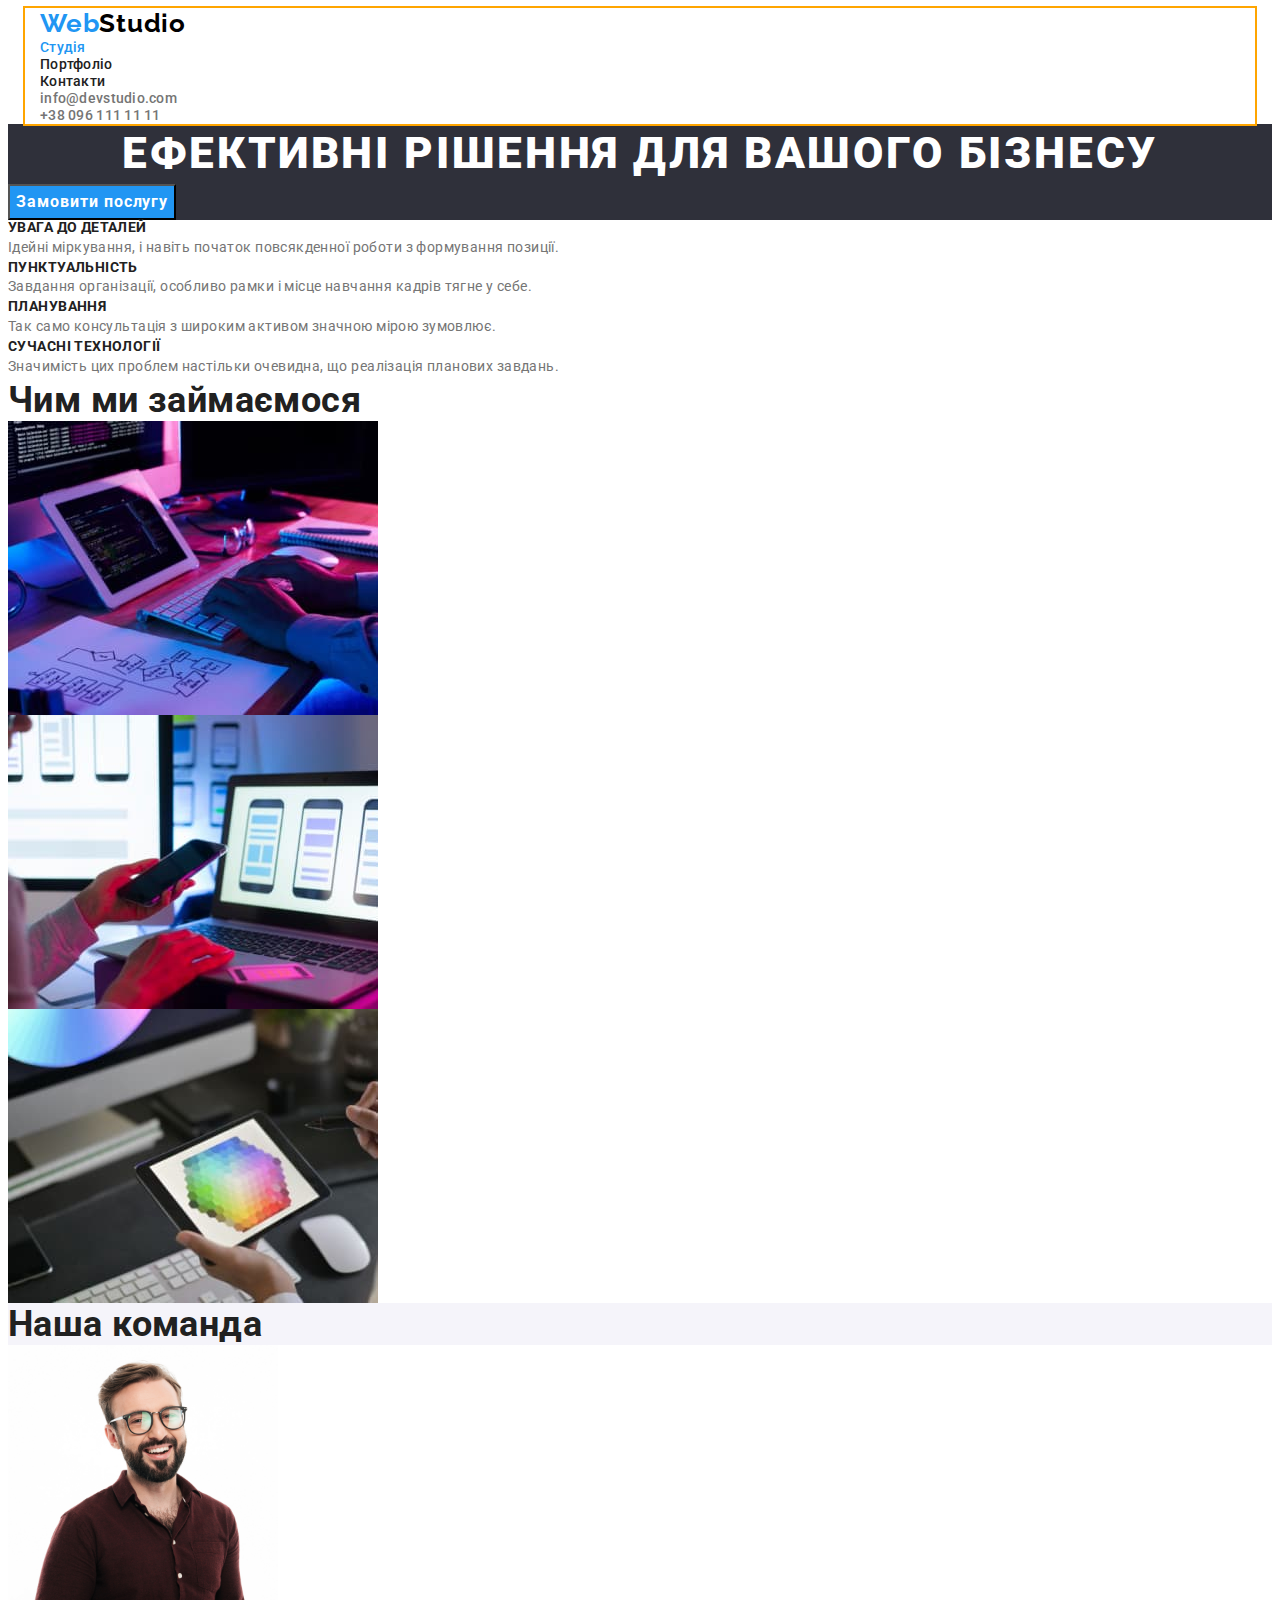
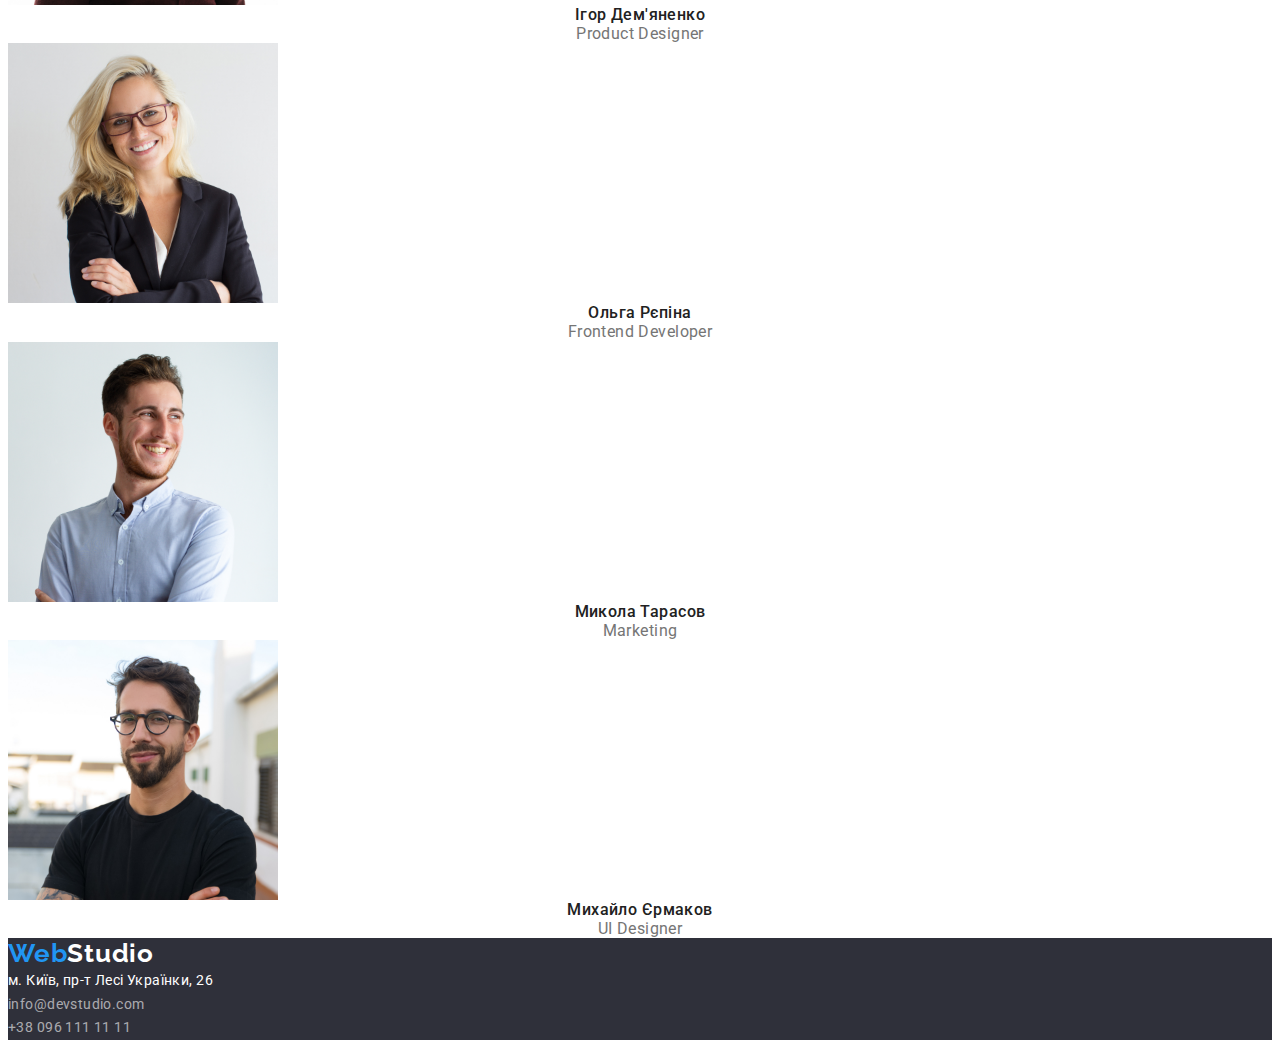
==== index.html @ 9367b01a "add normalization and recet" ====
<!DOCTYPE html>
<html lang="uk">
  <head>
    <meta charset="UTF-8" />
    <meta http-equiv="X-UA-Compatible" content="IE=edge" />
    <meta name="viewport" content="width=device-width, initial-scale=1.0" />
    <title>Document</title>
    <link rel="preconnect" href="https://fonts.googleapis.com" />
    <link rel="preconnect" href="https://fonts.gstatic.com" crossorigin />
    <link
      href="https://fonts.googleapis.com/css2?family=Raleway:wght@700&family=Roboto:wght@400;500;700;900&display=swap"
      rel="stylesheet"
    />
    <link rel=“stylesheet”
    href=“https://cdnjs.cloudflare.com/ajax/libs/modern-normalize/1.1.0/modern-normalize.min.css”
    integrity=“sha512-wpPYUAdjBVSE4KJnH1VR1HeZfpl1ub8YT/NKx4PuQ5NmX2tKuGu6U/JRp5y+Y8XG2tV+wKQpNHVUX03MfMFn9Q==”
    crossorigin=“anonymous” referrerpolicy=“no-referrer” />
    <link rel="stylesheet" href="./css/styles.css" />
  </head>
  <body>
    <header class="header">
      <div class="container">
      <nav class="header-navigation">
        <a href="./index.html" class="logo link" lang="en"
          ><span class="logo-blue">Web</span>Studio</a
        >
        <ul class="site-nav list">
          <li class="header-item">
            <a href="./index.html" class="link current">Студія</a>
          </li>
          <li class="header-item">
            <a href="./portfolio.html" class="link">Портфоліо</a>
          </li>
          <li class="header-item">
            <a href="#" class="link">Контакти</a>
          </li>
        </ul>
      </nav>
      <ul class="header-contacts list">
        <li class="header-item">
          <a class="header-mail link" href="mailto:info@devstudio.com">info@devstudio.com</a>
        </li>
        <li class="header-item">
          <a class="header-tel link" href="tel:+380961111111">+38 096 111 11 11</a>
        </li>
        </div>
    </header>
    <main>
      <section class="hero">
        <h1 class="hero-title">Ефективні рішення для вашого бізнесу</h1>
        <button class="hero-btn" type="button">Замовити послугу</button>
      </section>
      <section class="section">
        <h2 class="section-title visually-hidden">Наші особливості</h2>
        <ul class="features list">
          <li>
            <h3 class="title">Увага до деталей</h3>
            <p class="text">
              Ідейні міркування, і навіть початок повсякденної роботи з формування позиції.
            </p>
          </li>
          <li>
            <h3 class="title">Пунктуальність</h3>
            <p class="text">
              Завдання організації, особливо рамки і місце навчання кадрів тягне у себе.
            </p>
          </li>
          <li>
            <h3 class="title">Планування</h3>
            <p class="text">Так само консультація з широким активом значною мірою зумовлює.</p>
          </li>
          <li>
            <h3 class="title">Сучасні технології</h3>
            <p class="text">
              Значимість цих проблем настільки очевидна, що реалізація планових завдань.
            </p>
          </li>
        </ul>
      </section>
      <section class="section">
        <h2 class="section-title">Чим ми займаємося</h2>
        <ul class="list">
          <li>
            <img src="./images/box1.jpg" alt="десктопні додатки" width="370" height="294" />
          </li>
          <li>
            <img src="./images/box2.jpg" alt="мобільні додатки" width="370" height="294" />
          </li>
          <li>
            <img src="./images/box3.jpg" alt="дизайнерські рішення" width="370" height="294" />
          </li>
        </ul>
      </section>
      <section class="section team">
        <h2 class="section-title">Наша команда</h2>
        <ul class="list">
          <li class="worker-card">
            <img src="./images/1-person.jpg" alt="усміхнений хлопець в окулярах" width="270" />
            <h3 class="workers">Ігор Дем'яненко</h3>
            <p class="function" lang="en">Product Designer</p>
          </li>
          <li class="worker-card">
            <img src="./images/2-person.jpg" alt="усміхнена дівчина в окулярах" width="270" />
            <h3 class="workers">Ольга Рєпіна</h3>
            <p class="function" lang="en">Frontend Developer</p>
          </li>
          <li class="worker-card">
            <img
              src="./images/3-person.jpg"
              alt="усміхнений хлопець в світлій сорочці"
              width="270"
            />
            <h3 class="workers">Микола Тарасов</h3>
            <p class="function" lang="en">Marketing</p>
          </li>
          <li class="worker-card">
            <img src="./images/4-person.jpg" alt="гарний хлопець в окулярах" width="270" />
            <h3 class="workers">Михайло Єрмаков</h3>
            <p class="function" lang="en">UI Designer</p>
          </li>
        </ul>
      </section>
    </main>
    <footer class="footer">
      <a class="footer-logo link logo" href="./index.html" lang="en"
        ><span class="logo-blue">Web</span>Studio</a
      >
      <address class="address">
        <ul class="list">
          <li>
            <a
              class="link map"
              href="https://goo.gl/maps/CPtrU1FHBa2aNyZL9"
              target="_blank"
              rel="noopener noreferrer nofollow"
              >м. Київ, пр-т Лесі Українки, 26</a
            >
          </li>
          <li>
            <a class="link contacts" href="mailto:info@devstudio.com">info@devstudio.com</a>
          </li>
          <li>
            <a class="link contacts" href="tel:+380961111111">+38 096 111 11 11</a>
          </li>
        </ul>
      </address>
    </footer>
  </body>
</html>
---- css/styles.css ----
:root {
  --primary-text-color: #212121;
  --secondary-text-color: #757575;
  --accent-color: #2196f3;
  --white-color: #ffffff;
  --secondary-bg-color: #f5f4fa;
  --footer-bg-color: #2f303a;
  --rgba-color: rgba(255, 255, 255, 0.6);
  --black-color: #000000;
  --hover-btn: #188ce8;
}

p,
h1,
h2,
h3,
h4,
h5,
h6 {
  margin: 0;
}
ul,
ol {
  margin: 0;
  padding-left: 0;
}
button {
  cursor: pointer;
}
address {
  font-style: normal;
}
img {
  display: block;
  max-width: 100%;
  height: auto;
}

body {
  font-family: 'roboto', sans-serif;
  color: var(--primary-text-color);
  background: var(--white-color);
  font-size: 14px;
  letter-spacing: 0.03em;
}
.list {
  list-style: none;
}

.link {
  font-weight: 500;
  font-size: 14px;
  line-height: 1.14;
  letter-spacing: 0.02em;
  text-decoration: none;

  color: var(--primary-text-color);
}

.container {
  width: 1200px;
  padding-left: 15px;
  padding-right: 15px;
  margin: 0 auto;
  outline: 2px solid orange;
}
/* ---------HEADER----------------- */

.logo {
  font-family: 'Raleway', sans-serif;
  font-weight: 700;
  font-size: 26px;
  line-height: 1.19;

  letter-spacing: 0.03em;
  color: var(--black-color);
}

.logo-blue {
  color: var(--accent-color);
}

/* .logo.link:hover,
.logo.link:focus {
  color: var(--accent-color);
} */
.header-mail,
.header-tel {
  font-weight: 500;
  font-size: 14px;
  line-height: 1.14;
  letter-spacing: 0.02em;

  color: var(--secondary-text-color);
}

.header-contacts .link:hover,
.header-contacts .link:focus {
  color: var(--accent-color);
}

.site-nav .link:hover,
.site-nav .link:focus {
  color: var(--accent-color);
}

.site-nav .link.current {
  color: var(--accent-color);
}
/*--------------HERO------------*/
.hero,
.footer {
  background-color: var(--footer-bg-color);
}

.hero-title {
  font-weight: 900;
  font-size: 44px;
  line-height: 1.36;
  text-align: center;
  letter-spacing: 0.06em;
  text-transform: uppercase;

  color: var(--white-color);
}

.hero-btn {
  font-family: inherit;
  font-style: normal;
  font-weight: 700;
  font-size: 16px;
  line-height: 1.88;
  cursor: pointer;
  letter-spacing: 0.06em;

  color: var(--white-color);
  background: var(--accent-color);
}

.hero-btn:hover,
.hero-btn:focus {
  color: var(--white-color);
  background-color: var(--hover-btn);
}
/* ---------SECTION------------- */
.visually-hidden {
  position: absolute;
  white-space: nowrap;
  width: 1px;
  height: 1px;
  overflow: hidden;
  border: 0;
  padding: 0;
  clip: rect(0 0 0 0);
  clip-path: inset(50%);
  margin: -1px;
}

.features .title {
  font-size: 14px;
  line-height: 1.14;
  text-transform: uppercase;
}

.features .text {
  font-size: 14px;
  line-height: 1.71;

  color: var(--secondary-text-color);
}

.section-title {
  font-size: 36px;
  line-height: 1.17;
}
/* ---------SECETION TEAM---------- */
.section.team {
  background-color: var(--secondary-bg-color);
}

.workers {
  font-weight: 500;
  font-size: 16px;
  line-height: 1.19;

  text-align: center;

  color: var(--primary-text-color);
}

.function {
  font-size: 16px;
  line-height: 1.19;

  text-align: center;

  color: var(--secondary-text-color);
}

.worker-card {
  background-color: var(--white-color);
}
/* --------FOOTER------------ */

.footer-logo {
  color: var(--white-color);
}

.address {
  font-style: normal;
}
.address .link {
  font-weight: 400;
  font-size: 14px;
  line-height: 1.71;
  letter-spacing: 0.03em;
}
.map {
  color: var(--white-color);
}

.contacts {
  color: var(--rgba-color);
}
.address .link:hover,
.address .link:focus {
  color: var(--accent-color);
}

/* -------css for portfolio.html------------- */

.list-btn {
  font-family: inherit;
  font-style: normal;
  font-weight: 500;
  font-size: 16px;
  line-height: 1.63;

  text-align: center;
  letter-spacing: 0.03em;

  color: var(--primary-text-color);
  cursor: pointer;
  background-color: var(--secondary-bg-color);
}
.list-btn:hover,
.list-btn:focus {
  color: var(--white-color);
  background-color: var(--accent-color);
}
.list-header {
  font-size: 18px;
  line-height: 2;

  letter-spacing: 0.06em;

  color: var(--primary-text-color);
}
.list-text {
  font-weight: 400;
  font-size: 16px;
  line-height: 1.88;

  letter-spacing: 0.03em;

  color: var(--secondary-text-color);
}
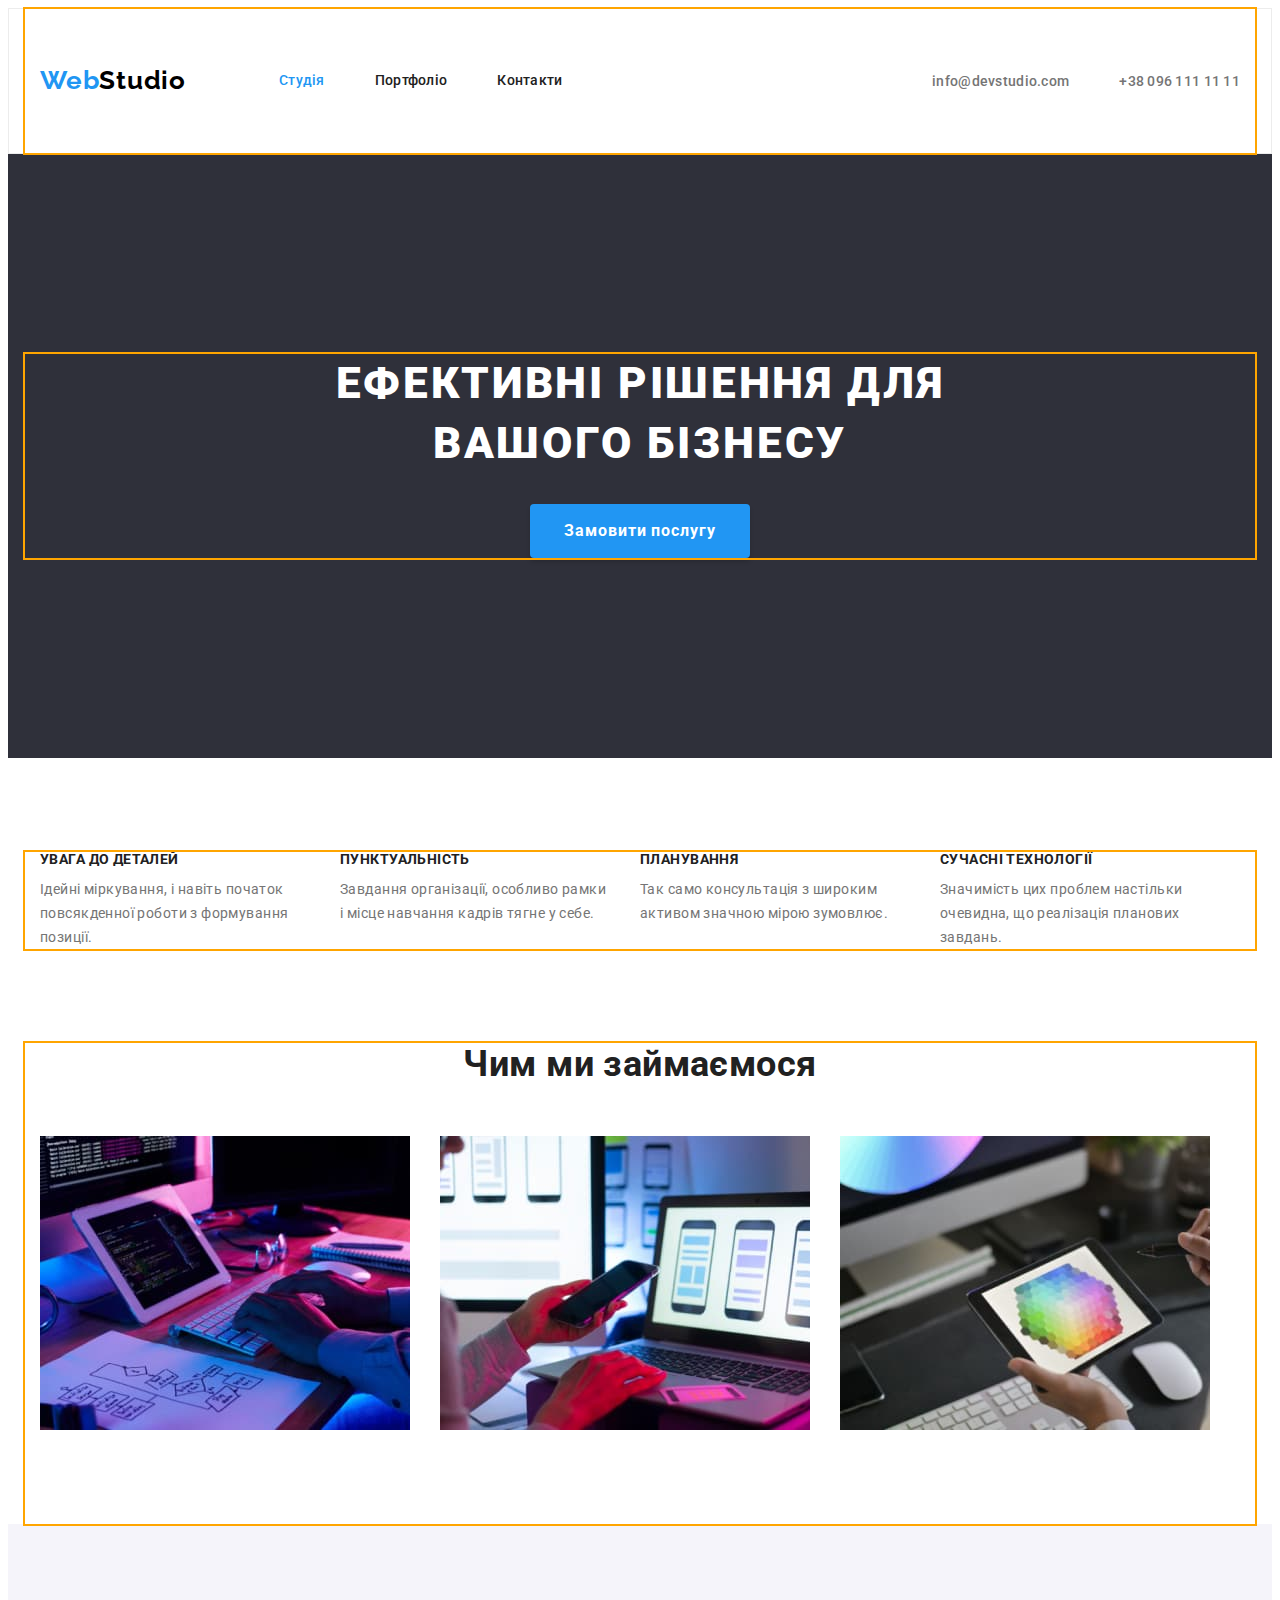
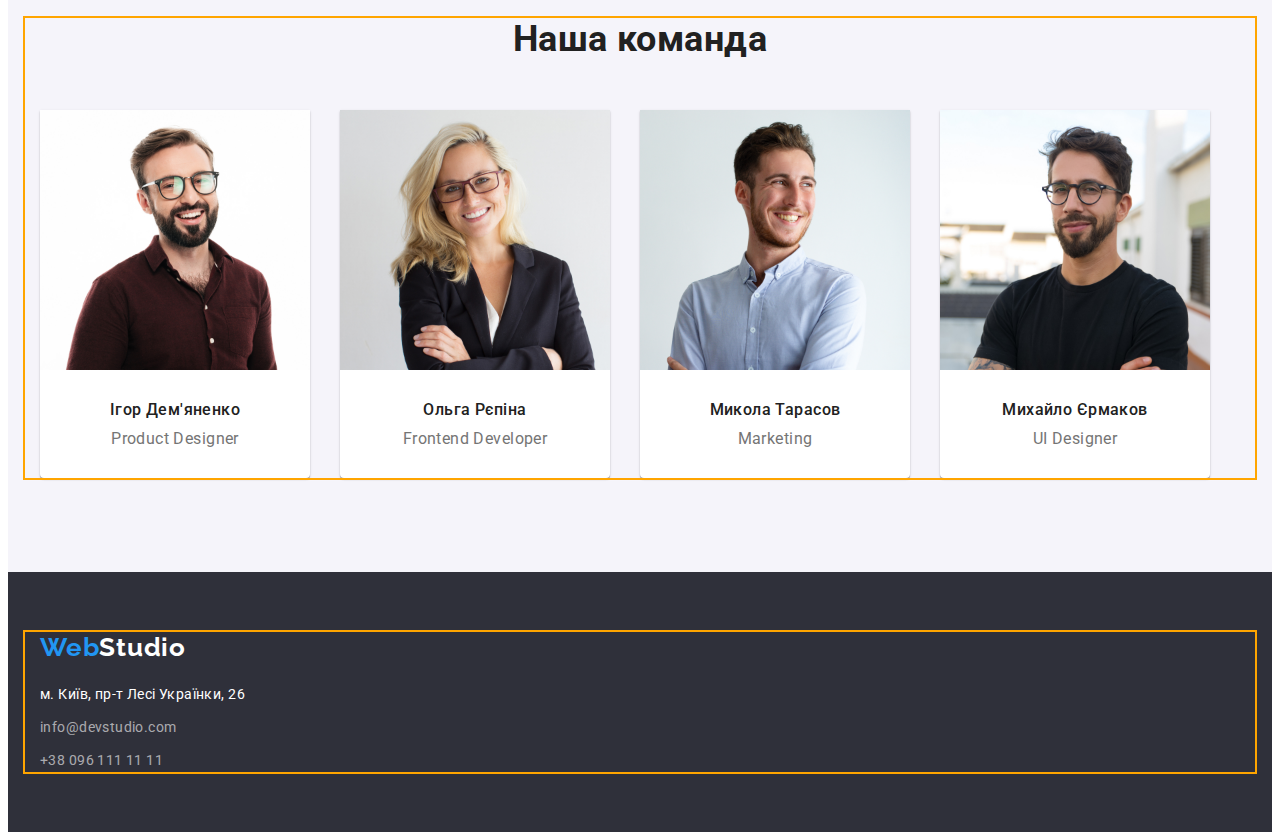
==== commit 00e5f47b: "add flexbox to html" ====
--- a/index.html
+++ b/index.html
@@ -19,9 +19,9 @@
   </head>
   <body>
     <header class="header">
-      <div class="container">
+      <div class="container header-container">
       <nav class="header-navigation">
-        <a href="./index.html" class="logo link" lang="en"
+        <a href="./index.html" class="logo link header-logo" lang="en"
           ><span class="logo-blue">Web</span>Studio</a
         >
         <ul class="site-nav list">
@@ -47,62 +47,73 @@
     </header>
     <main>
       <section class="hero">
+        <div class="container">
         <h1 class="hero-title">Ефективні рішення для вашого бізнесу</h1>
         <button class="hero-btn" type="button">Замовити послугу</button>
+        </div>
       </section>
-      <section class="section">
+      <section class="section feature">
+        <div class="container">
         <h2 class="section-title visually-hidden">Наші особливості</h2>
-        <ul class="features list">
-          <li>
+        <ul class="features-list list">
+          <li class="item">
             <h3 class="title">Увага до деталей</h3>
             <p class="text">
               Ідейні міркування, і навіть початок повсякденної роботи з формування позиції.
             </p>
           </li>
-          <li>
+          <li class="item">
             <h3 class="title">Пунктуальність</h3>
             <p class="text">
               Завдання організації, особливо рамки і місце навчання кадрів тягне у себе.
             </p>
           </li>
-          <li>
+          <li class="item">
             <h3 class="title">Планування</h3>
             <p class="text">Так само консультація з широким активом значною мірою зумовлює.</p>
           </li>
-          <li>
+          <li class="item">
             <h3 class="title">Сучасні технології</h3>
             <p class="text">
               Значимість цих проблем настільки очевидна, що реалізація планових завдань.
             </p>
           </li>
         </ul>
+        </div>
       </section>
-      <section class="section">
+      <section class="section about">
+        <div class="container">
         <h2 class="section-title">Чим ми займаємося</h2>
-        <ul class="list">
-          <li>
+        <ul class="list list-about">
+          <li class="about-item">
             <img src="./images/box1.jpg" alt="десктопні додатки" width="370" height="294" />
           </li>
-          <li>
+          <li class="about-item">
             <img src="./images/box2.jpg" alt="мобільні додатки" width="370" height="294" />
           </li>
-          <li>
+          <li class="about-item">
             <img src="./images/box3.jpg" alt="дизайнерські рішення" width="370" height="294" />
           </li>
         </ul>
+        </div>
       </section>
       <section class="section team">
+        <div class="container">
         <h2 class="section-title">Наша команда</h2>
-        <ul class="list">
+        <ul class="list team-list">
           <li class="worker-card">
             <img src="./images/1-person.jpg" alt="усміхнений хлопець в окулярах" width="270" />
+            <div class="workers-wrap">
             <h3 class="workers">Ігор Дем'яненко</h3>
             <p class="function" lang="en">Product Designer</p>
+            </div>
           </li>
           <li class="worker-card">
             <img src="./images/2-person.jpg" alt="усміхнена дівчина в окулярах" width="270" />
+            <div class="workers-wrap">
             <h3 class="workers">Ольга Рєпіна</h3>
             <p class="function" lang="en">Frontend Developer</p>
+            </div>
           </li>
           <li class="worker-card">
             <img
@@ -110,24 +121,30 @@
               alt="усміхнений хлопець в світлій сорочці"
               width="270"
             />
+            <div class="workers-wrap">
             <h3 class="workers">Микола Тарасов</h3>
             <p class="function" lang="en">Marketing</p>
+            </div>
           </li>
           <li class="worker-card">
             <img src="./images/4-person.jpg" alt="гарний хлопець в окулярах" width="270" />
+            <div class="workers-wrap">
             <h3 class="workers">Михайло Єрмаков</h3>
             <p class="function" lang="en">UI Designer</p>
+            </div>
           </li>
         </ul>
+        </div>
       </section>
     </main>
-    <footer class="footer">
+    <footer class="footer section">
+      <div class="container">
       <a class="footer-logo link logo" href="./index.html" lang="en"
         ><span class="logo-blue">Web</span>Studio</a
       >
       <address class="address">
         <ul class="list">
-          <li>
+          <li class="contacts-item">
             <a
               class="link map"
               href="https://goo.gl/maps/CPtrU1FHBa2aNyZL9"
@@ -136,14 +153,15 @@
               >м. Київ, пр-т Лесі Українки, 26</a
             >
           </li>
-          <li>
+          <li class="contacts-item">
             <a class="link contacts" href="mailto:info@devstudio.com">info@devstudio.com</a>
           </li>
-          <li>
+          <li class="contacts-item">
             <a class="link contacts" href="tel:+380961111111">+38 096 111 11 11</a>
           </li>
         </ul>
       </address>
+      </div> 
     </footer>
   </body>
 </html>
--- a/css/styles.css
+++ b/css/styles.css
@@ -76,6 +76,42 @@
   color: var(--black-color);
 }
 
+.header-container {
+  display: flex;
+  align-items: center;
+}
+
+.header-navigation {
+  display: flex;
+  align-items: center;
+}
+
+.header-logo {
+  display: block;
+  padding-top: 24px;
+  padding-bottom: 25px;
+}
+
+.site-nav {
+  display: flex;
+  margin-left: 93px;
+}
+
+.site-nav .header-item:not(:last-child) {
+  margin-right: 50px;
+}
+
+.site-nav .link {
+  display: block;
+  padding-top: 32px;
+  padding-bottom: 32px;
+}
+
+.site-nav,
+.header-contacts {
+  padding-top: 32px;
+  padding-bottom: 32px;
+}
 .logo-blue {
   color: var(--accent-color);
 }
@@ -84,6 +120,7 @@
 .logo.link:focus {
   color: var(--accent-color);
 } */
+
 .header-mail,
 .header-tel {
   font-weight: 500;
@@ -106,6 +143,21 @@
 
 .site-nav .link.current {
   color: var(--accent-color);
+}
+
+.header {
+  border: 1px solid #ececec;
+}
+
+/* header-contacts */
+
+.header-contacts {
+  display: flex;
+  margin-left: auto;
+}
+
+.header-contacts .header-item + .header-item {
+  margin-left: 50px;
 }
 /*--------------HERO------------*/
 .hero,
@@ -117,14 +169,29 @@
   font-weight: 900;
   font-size: 44px;
   line-height: 1.36;
-  text-align: center;
   letter-spacing: 0.06em;
   text-transform: uppercase;
 
   color: var(--white-color);
+
+  width: 696px;
+  margin-top: 0;
+  margin-right: auto;
+  margin-bottom: 30px;
+  margin-left: auto;
+  text-align: center;
+}
+
+.hero {
+  padding-top: 200px;
+  padding-bottom: 200px;
 }
 
 .hero-btn {
+  display: block;
+  margin: 0 auto;
+  padding: 10px 32px;
+
   font-family: inherit;
   font-style: normal;
   font-weight: 700;
@@ -135,6 +202,9 @@
 
   color: var(--white-color);
   background: var(--accent-color);
+  box-shadow: 0px 4px 4px rgba(0, 0, 0, 0.15);
+  border-radius: 4px;
+  border-color: transparent;
 }
 
 .hero-btn:hover,
@@ -156,26 +226,75 @@
   margin: -1px;
 }
 
-.features .title {
+.feature {
+  padding-top: 94px;
+  padding-bottom: 94px;
+}
+
+.features-list {
+  display: flex;
+  gap: 30px;
+}
+
+.features-list .item {
+  width: 270px;
+}
+
+.features-list .title {
   font-size: 14px;
   line-height: 1.14;
   text-transform: uppercase;
-}
-
-.features .text {
+
+  margin-bottom: 10px;
+}
+
+.features-list .text {
   font-size: 14px;
   line-height: 1.71;
 
   color: var(--secondary-text-color);
+}
+/* ----------ABOUT--------- */
+
+.list-about {
+  display: flex;
+  gap: 30px;
+  padding-bottom: 94px;
+}
+
+.about-item {
+  width: calc((100%-60px) / 3);
 }
 
 .section-title {
   font-size: 36px;
   line-height: 1.17;
+  margin-bottom: 50px;
+  text-align: center;
 }
 /* ---------SECETION TEAM---------- */
 .section.team {
   background-color: var(--secondary-bg-color);
+  padding-top: 94px;
+  padding-bottom: 94px;
+}
+.team-list {
+  display: flex;
+  gap: 30px;
+}
+.worker-card {
+  width: 270px;
+  background: var(--white-color);
+
+  box-shadow: 0px 1px 3px rgba(0, 0, 0, 0.12), 0px 1px 1px rgba(0, 0, 0, 0.14),
+    0px 2px 1px rgba(0, 0, 0, 0.2);
+  border-radius: 0px 0px 4px 4px;
+  display: block;
+}
+
+.workers-wrap {
+  padding-top: 30px;
+  padding-bottom: 30px;
 }
 
 .workers {
@@ -186,6 +305,7 @@
   text-align: center;
 
   color: var(--primary-text-color);
+  margin-bottom: 10px;
 }
 
 .function {
@@ -204,6 +324,13 @@
 
 .footer-logo {
   color: var(--white-color);
+  display: block;
+  margin-bottom: 20px;
+}
+
+.footer {
+  padding-top: 60px;
+  padding-bottom: 60px;
 }
 
 .address {
@@ -225,6 +352,10 @@
 .address .link:hover,
 .address .link:focus {
   color: var(--accent-color);
+}
+
+.contacts-item:not(:last-child) {
+  margin-bottom: 9px;
 }
 
 /* -------css for portfolio.html------------- */
@@ -248,6 +379,26 @@
   color: var(--white-color);
   background-color: var(--accent-color);
 }
+
+.flex-container {
+  display: flex;
+  flex-wrap: wrap;
+}
+
+.flex-element {
+  width: 370px;
+  margin-right: 30px;
+  margin-bottom: 30px;
+}
+
+.flex-element:nth-child(3n) {
+  margin-right: 0;
+}
+
+.flex-element:nth-last-child(-n + 3) {
+  margin-bottom: 0;
+}
+
 .list-header {
   font-size: 18px;
   line-height: 2;
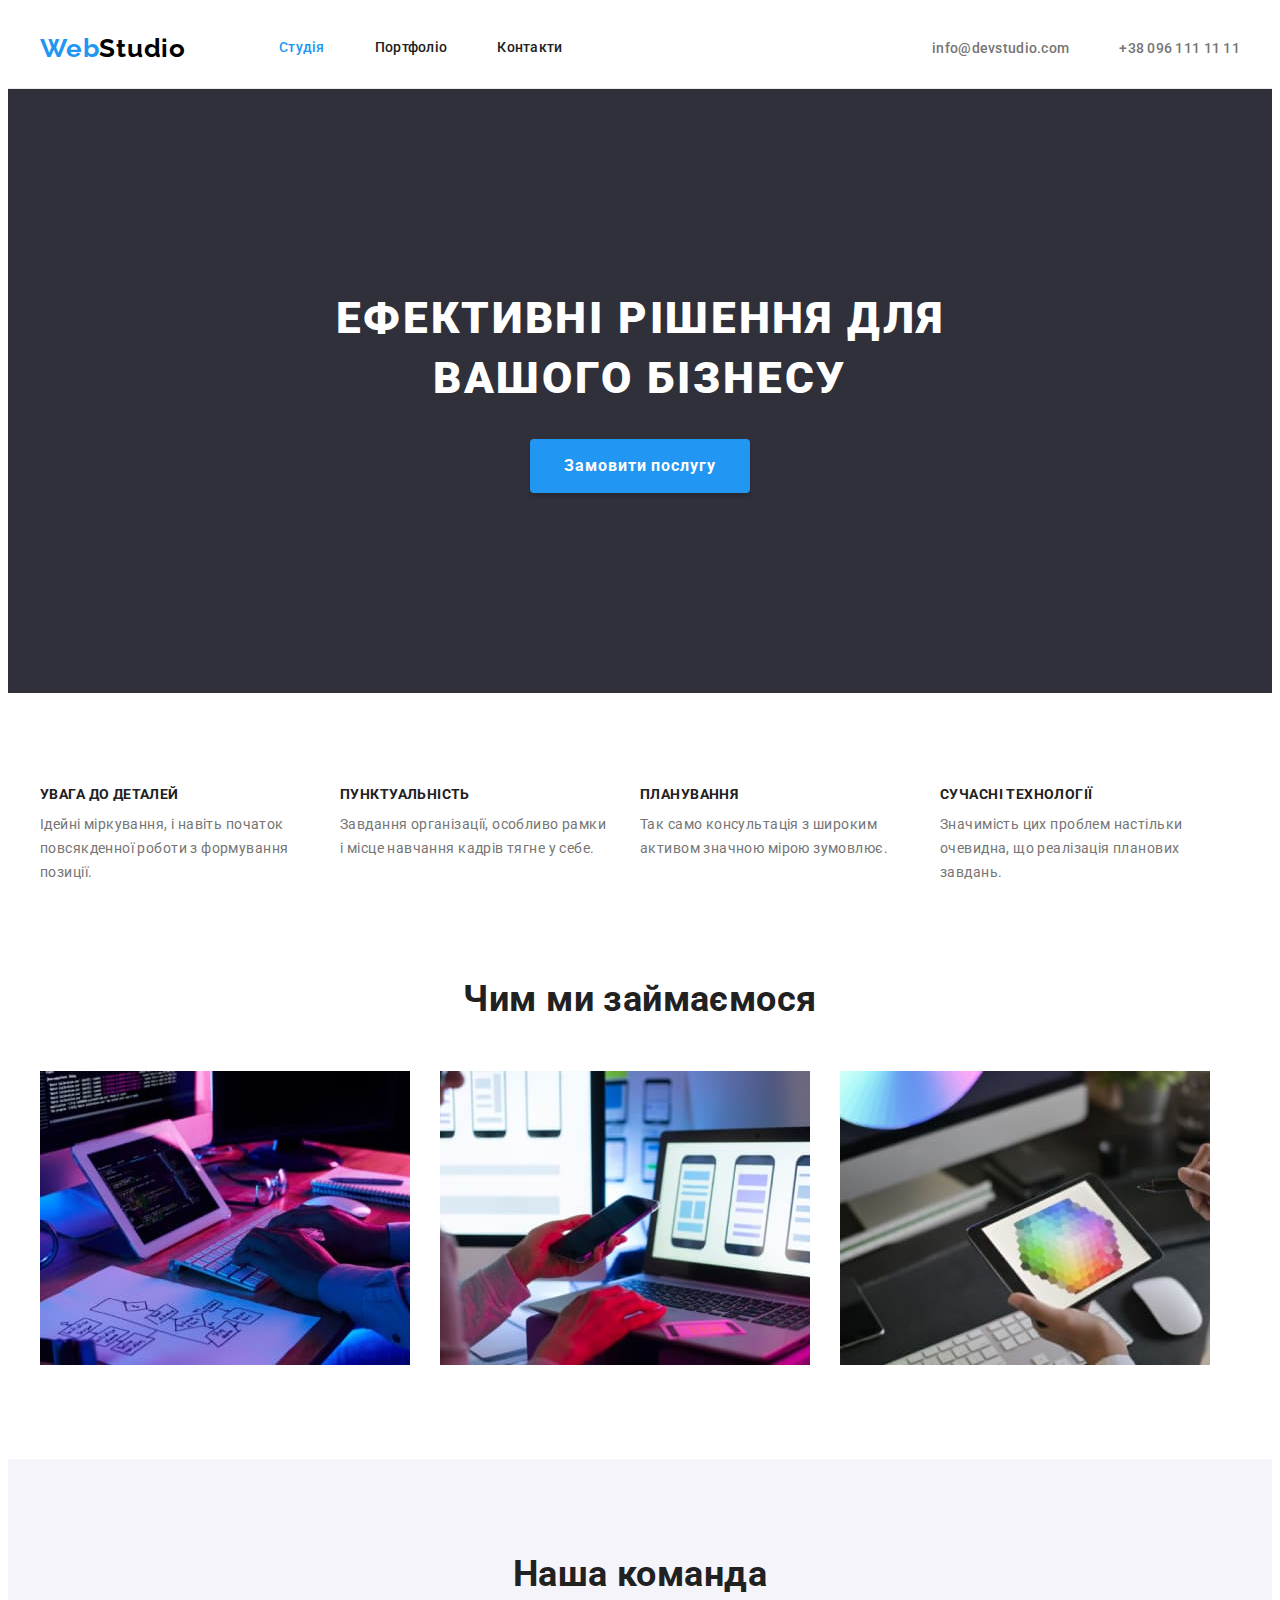
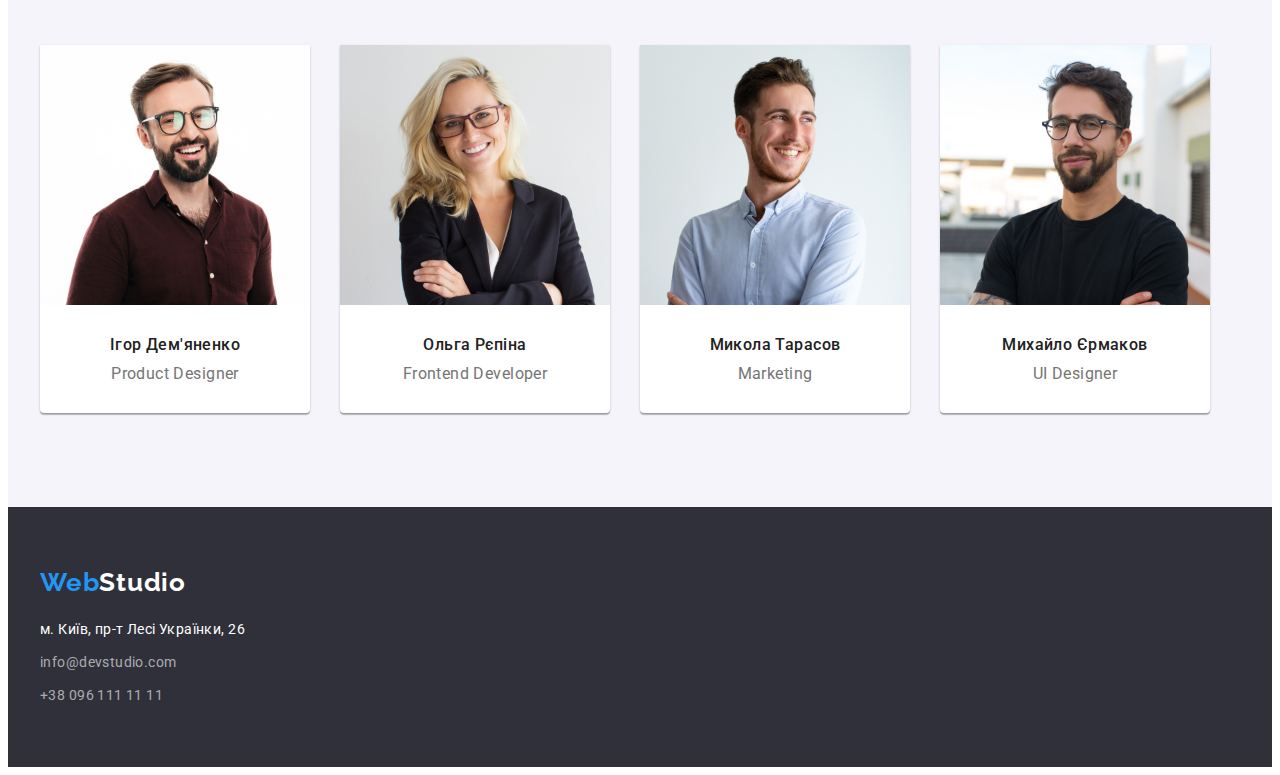
==== commit ef34ee10: "add flexbox to portfolio" ====
--- a/index.html
+++ b/index.html
@@ -48,7 +48,7 @@
     <main>
       <section class="hero">
         <div class="container">
-        <h1 class="hero-title">Ефективні рішення для вашого бізнесу</h1>
+        <h1 class="hero-title">Ефективні рішення для </br> вашого бізнесу</h1>
         <button class="hero-btn" type="button">Замовити послугу</button>
         </div>
       </section>
--- a/css/styles.css
+++ b/css/styles.css
@@ -8,6 +8,9 @@
   --rgba-color: rgba(255, 255, 255, 0.6);
   --black-color: #000000;
   --hover-btn: #188ce8;
+  --card-set-gap: 30px;
+  --card-shadow: 0px 1px 3px rgba(0, 0, 0, 0.12), 0px 1px 1px rgba(0, 0, 0, 0.14),
+    0px 2px 1px rgba(0, 0, 0, 0.2);
 }
 
 p,
@@ -62,7 +65,6 @@
   padding-left: 15px;
   padding-right: 15px;
   margin: 0 auto;
-  outline: 2px solid orange;
 }
 /* ---------HEADER----------------- */
 
@@ -79,6 +81,7 @@
 .header-container {
   display: flex;
   align-items: center;
+  justify-content: space-between;
 }
 
 .header-navigation {
@@ -88,38 +91,27 @@
 
 .header-logo {
   display: block;
-  padding-top: 24px;
-  padding-bottom: 25px;
+  margin-right: 93px;
 }
 
 .site-nav {
   display: flex;
-  margin-left: 93px;
-}
-
-.site-nav .header-item:not(:last-child) {
-  margin-right: 50px;
+  gap: 50px;
+}
+
+.site-nav .link,
+.header-contacts .link {
+  padding-top: 32px;
+  padding-bottom: 32px;
 }
 
 .site-nav .link {
   display: block;
-  padding-top: 32px;
-  padding-bottom: 32px;
-}
-
-.site-nav,
-.header-contacts {
-  padding-top: 32px;
-  padding-bottom: 32px;
-}
+}
+
 .logo-blue {
   color: var(--accent-color);
 }
-
-/* .logo.link:hover,
-.logo.link:focus {
-  color: var(--accent-color);
-} */
 
 .header-mail,
 .header-tel {
@@ -146,7 +138,7 @@
 }
 
 .header {
-  border: 1px solid #ececec;
+  border-bottom: 1px solid #ececec;
 }
 
 /* header-contacts */
@@ -154,15 +146,17 @@
 .header-contacts {
   display: flex;
   margin-left: auto;
-}
-
-.header-contacts .header-item + .header-item {
-  margin-left: 50px;
-}
+  gap: 50px;
+}
+
 /*--------------HERO------------*/
 .hero,
 .footer {
   background-color: var(--footer-bg-color);
+}
+
+.hero {
+  text-align: center;
 }
 
 .hero-title {
@@ -174,12 +168,8 @@
 
   color: var(--white-color);
 
-  width: 696px;
   margin-top: 0;
-  margin-right: auto;
   margin-bottom: 30px;
-  margin-left: auto;
-  text-align: center;
 }
 
 .hero {
@@ -188,7 +178,7 @@
 }
 
 .hero-btn {
-  display: block;
+  display: inline-block;
   margin: 0 auto;
   padding: 10px 32px;
 
@@ -212,7 +202,7 @@
   color: var(--white-color);
   background-color: var(--hover-btn);
 }
-/* ---------SECTION------------- */
+/* -------SECTION--FEATURE------------- */
 .visually-hidden {
   position: absolute;
   white-space: nowrap;
@@ -254,12 +244,11 @@
 
   color: var(--secondary-text-color);
 }
-/* ----------ABOUT--------- */
+/* ----------SECTION--ABOUT--------- */
 
 .list-about {
   display: flex;
   gap: 30px;
-  padding-bottom: 94px;
 }
 
 .about-item {
@@ -272,6 +261,10 @@
   margin-bottom: 50px;
   text-align: center;
 }
+
+.about {
+  padding-bottom: 94px;
+}
 /* ---------SECETION TEAM---------- */
 .section.team {
   background-color: var(--secondary-bg-color);
@@ -359,8 +352,25 @@
 }
 
 /* -------css for portfolio.html------------- */
-
+.portfolio {
+  padding-top: 94px;
+  padding-bottom: 94px;
+}
+
+.jump-buttons {
+  display: flex;
+  gap: 8px;
+  justify-content: center;
+  margin-bottom: 50px;
+}
 .list-btn {
+  display: inline-block;
+  border-radius: 4px;
+  padding: 6px 22px;
+  min-width: 73px;
+  border: 1px solid transparent;
+  box-shadow: 0px 4px 4px rgba(0, 0, 0, 0.25);
+
   font-family: inherit;
   font-style: normal;
   font-weight: 500;
@@ -374,29 +384,37 @@
   cursor: pointer;
   background-color: var(--secondary-bg-color);
 }
+
 .list-btn:hover,
 .list-btn:focus {
   color: var(--white-color);
   background-color: var(--accent-color);
 }
 
-.flex-container {
+/* -----CONTAINER--PORTFOLIO------ */
+
+.card-set {
   display: flex;
   flex-wrap: wrap;
-}
-
-.flex-element {
-  width: 370px;
-  margin-right: 30px;
-  margin-bottom: 30px;
-}
-
-.flex-element:nth-child(3n) {
-  margin-right: 0;
-}
-
-.flex-element:nth-last-child(-n + 3) {
-  margin-bottom: 0;
+  margin-left: -1 * var(--card-set-gap);
+  margin-top: -1 * var(--card-set-gap);
+}
+
+.card-set > .flex-element {
+  flex-basis: calc(100% / 3 - 36px);
+  margin-left: var(--card-set-gap);
+  margin-top: var(--card-set-gap);
+  background: var(--white-color);
+  border: 1px solid #eeeeee;
+  box-shadow: 0px 4px 4px rgba(0, 0, 0, 0.25);
+}
+
+.portfolio-wrap {
+  padding: 20px 24px;
+}
+
+.list-header {
+  margin-bottom: 4px;
 }
 
 .list-header {
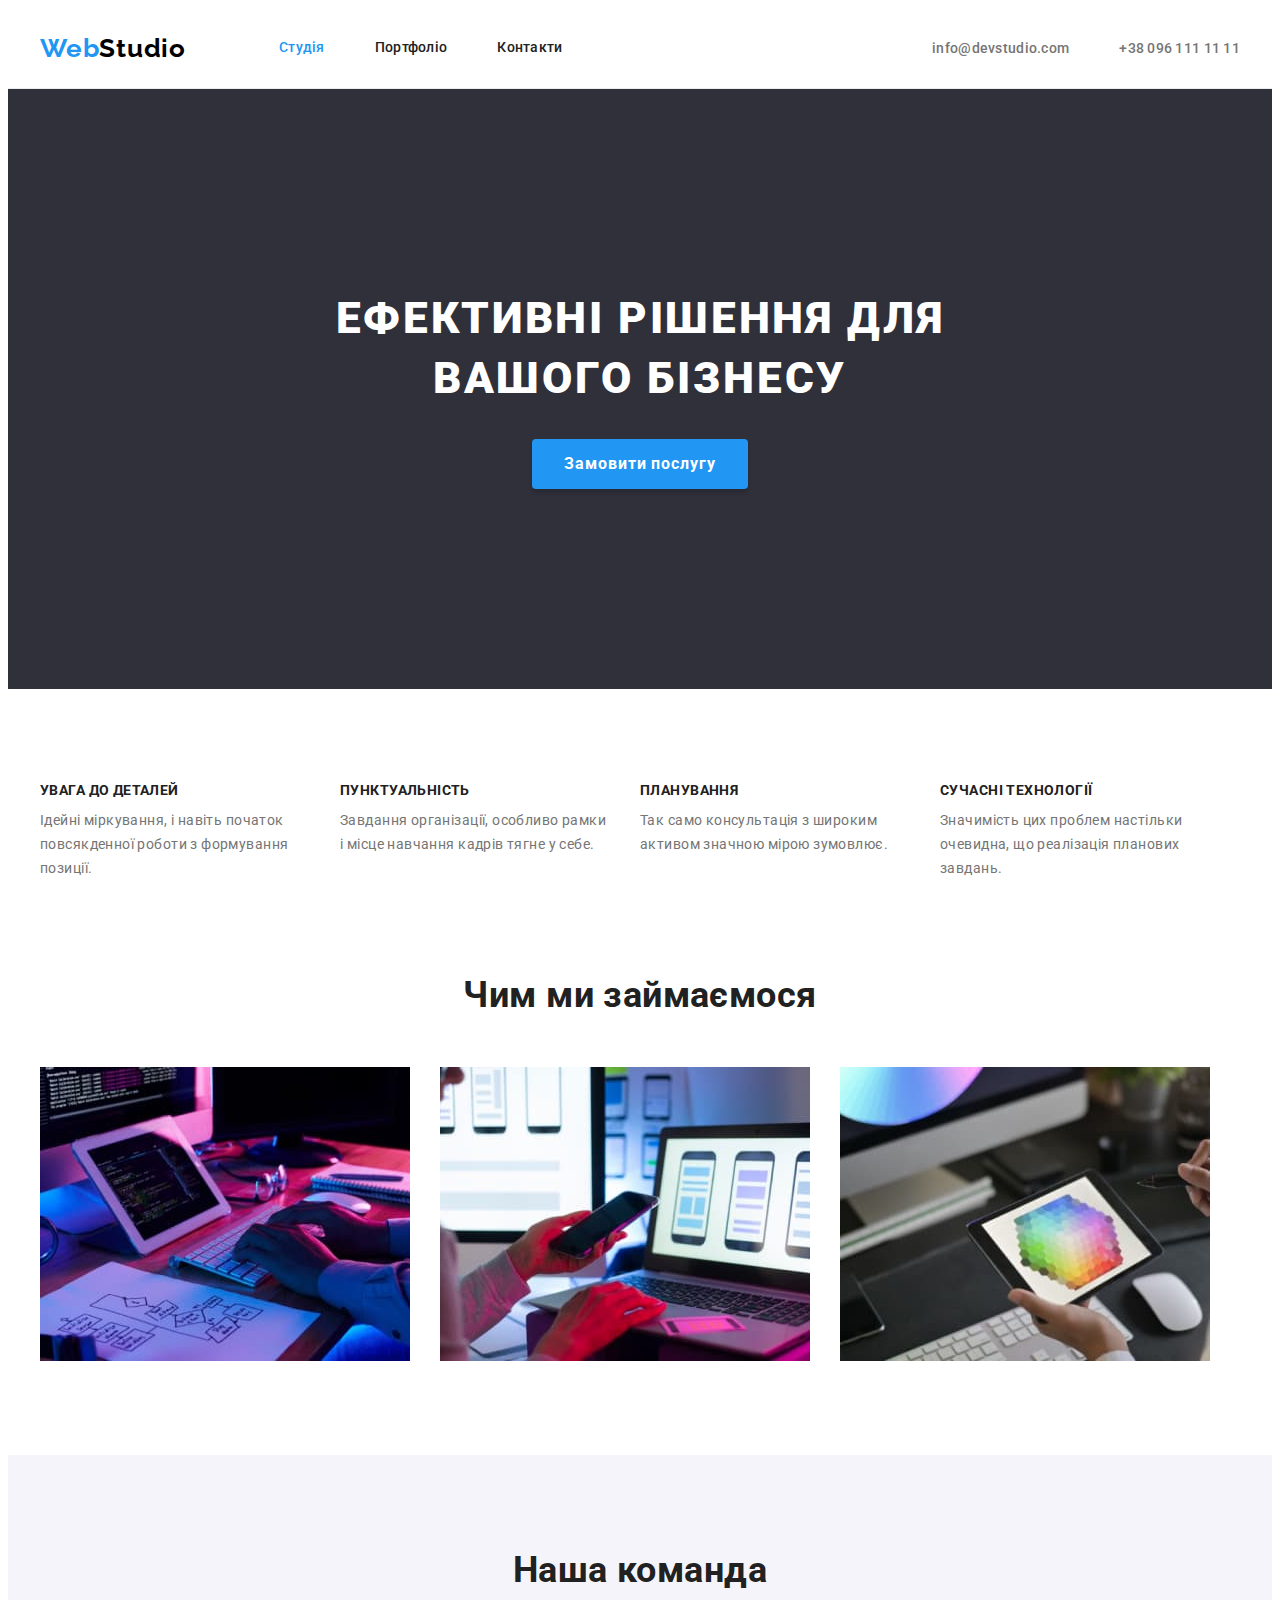
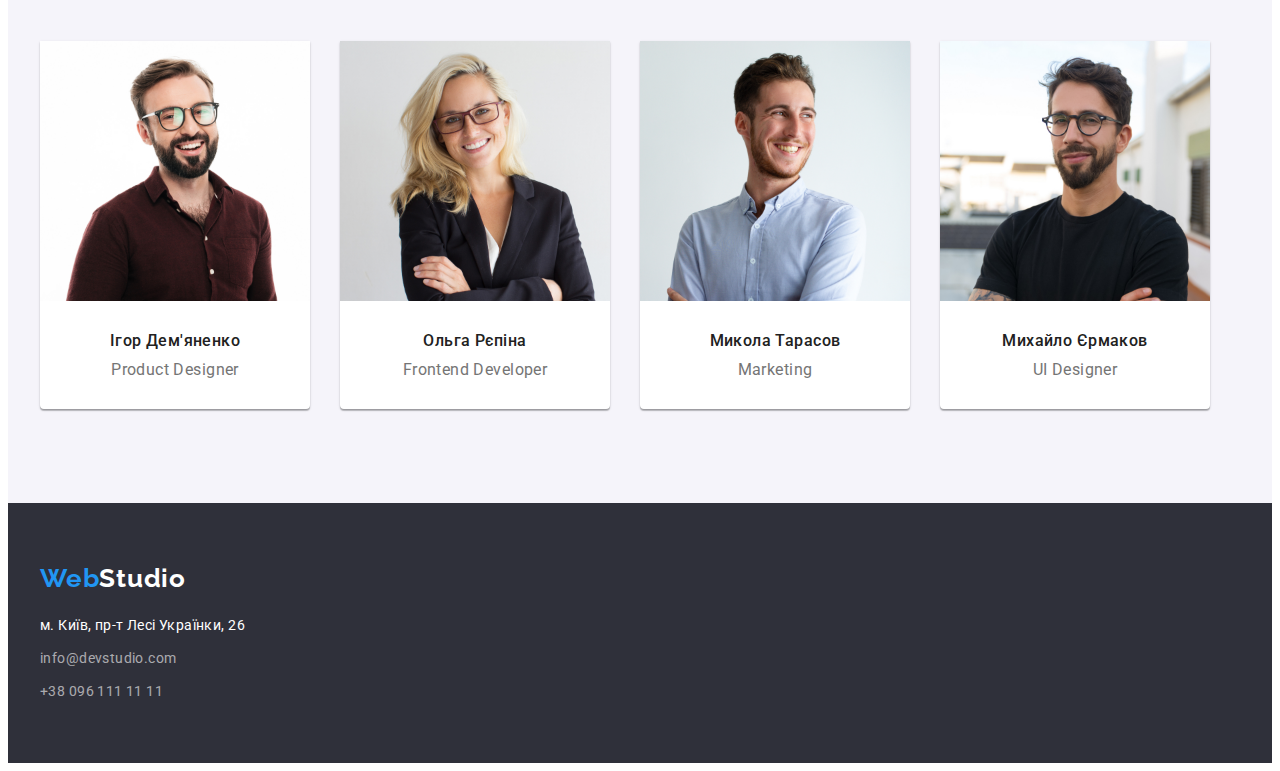
==== commit 9e86c389: "fixed hw" ====
--- a/index.html
+++ b/index.html
@@ -11,10 +11,7 @@
       href="https://fonts.googleapis.com/css2?family=Raleway:wght@700&family=Roboto:wght@400;500;700;900&display=swap"
       rel="stylesheet"
     />
-    <link rel=“stylesheet”
-    href=“https://cdnjs.cloudflare.com/ajax/libs/modern-normalize/1.1.0/modern-normalize.min.css”
-    integrity=“sha512-wpPYUAdjBVSE4KJnH1VR1HeZfpl1ub8YT/NKx4PuQ5NmX2tKuGu6U/JRp5y+Y8XG2tV+wKQpNHVUX03MfMFn9Q==”
-    crossorigin=“anonymous” referrerpolicy=“no-referrer” />
+    <link rel="stylesheet" href="https://cdnjs.cloudflare.com/ajax/libs/modern-normalize/1.1.0/modern-normalize.min.css" integrity="sha512-wpPYUAdjBVSE4KJnH1VR1HeZfpl1ub8YT/NKx4PuQ5NmX2tKuGu6U/JRp5y+Y8XG2tV+wKQpNHVUX03MfMFn9Q==" crossorigin="anonymous" referrerpolicy="no-referrer" />
     <link rel="stylesheet" href="./css/styles.css" />
   </head>
   <body>
@@ -48,7 +45,7 @@
     <main>
       <section class="hero">
         <div class="container">
-        <h1 class="hero-title">Ефективні рішення для </br> вашого бізнесу</h1>
+        <h1 class="hero-title">Ефективні рішення для вашого бізнесу</h1>
         <button class="hero-btn" type="button">Замовити послугу</button>
         </div>
       </section>
--- a/css/styles.css
+++ b/css/styles.css
@@ -22,42 +22,37 @@
 h6 {
   margin: 0;
 }
+
 ul,
 ol {
+  list-style: none;
   margin: 0;
   padding-left: 0;
 }
 button {
+  display: block;
   cursor: pointer;
-}
+  border: none;
+  border-radius: 4px;
+}
+
 address {
   font-style: normal;
 }
+
 img {
   display: block;
   max-width: 100%;
   height: auto;
 }
 
-body {
-  font-family: 'roboto', sans-serif;
-  color: var(--primary-text-color);
-  background: var(--white-color);
-  font-size: 14px;
-  letter-spacing: 0.03em;
-}
-.list {
-  list-style: none;
+.section {
+  padding-top: 94px;
+  padding-bottom: 94px;
 }
 
 .link {
-  font-weight: 500;
-  font-size: 14px;
-  line-height: 1.14;
-  letter-spacing: 0.02em;
   text-decoration: none;
-
-  color: var(--primary-text-color);
 }
 
 .container {
@@ -66,6 +61,27 @@
   padding-right: 15px;
   margin: 0 auto;
 }
+body {
+  font-family: 'roboto', sans-serif;
+  color: var(--primary-text-color);
+  background: var(--white-color);
+  font-size: 14px;
+  letter-spacing: 0.03em;
+}
+.list {
+  list-style: none;
+}
+
+.link {
+  font-weight: 500;
+  font-size: 14px;
+  line-height: 1.14;
+  letter-spacing: 0.02em;
+  text-decoration: none;
+
+  color: var(--primary-text-color);
+}
+
 /* ---------HEADER----------------- */
 
 .logo {
@@ -81,7 +97,6 @@
 .header-container {
   display: flex;
   align-items: center;
-  justify-content: space-between;
 }
 
 .header-navigation {
@@ -150,13 +165,10 @@
 }
 
 /*--------------HERO------------*/
-.hero,
-.footer {
-  background-color: var(--footer-bg-color);
-}
 
 .hero {
   text-align: center;
+  background-color: var(--footer-bg-color);
 }
 
 .hero-title {
@@ -166,9 +178,9 @@
   letter-spacing: 0.06em;
   text-transform: uppercase;
 
-  color: var(--white-color);
-
-  margin-top: 0;
+  width: 696px;
+  margin: 0 auto;
+  color: var(--white-color);
   margin-bottom: 30px;
 }
 
@@ -187,14 +199,11 @@
   font-weight: 700;
   font-size: 16px;
   line-height: 1.88;
-  cursor: pointer;
   letter-spacing: 0.06em;
 
   color: var(--white-color);
   background: var(--accent-color);
   box-shadow: 0px 4px 4px rgba(0, 0, 0, 0.15);
-  border-radius: 4px;
-  border-color: transparent;
 }
 
 .hero-btn:hover,
@@ -216,11 +225,6 @@
   margin: -1px;
 }
 
-.feature {
-  padding-top: 94px;
-  padding-bottom: 94px;
-}
-
 .features-list {
   display: flex;
   gap: 30px;
@@ -249,10 +253,6 @@
 .list-about {
   display: flex;
   gap: 30px;
-}
-
-.about-item {
-  width: calc((100%-60px) / 3);
 }
 
 .section-title {
@@ -263,13 +263,11 @@
 }
 
 .about {
-  padding-bottom: 94px;
+  padding-top: 0;
 }
 /* ---------SECETION TEAM---------- */
 .section.team {
   background-color: var(--secondary-bg-color);
-  padding-top: 94px;
-  padding-bottom: 94px;
 }
 .team-list {
   display: flex;
@@ -324,6 +322,7 @@
 .footer {
   padding-top: 60px;
   padding-bottom: 60px;
+  background-color: var(--footer-bg-color);
 }
 
 .address {
@@ -352,10 +351,6 @@
 }
 
 /* -------css for portfolio.html------------- */
-.portfolio {
-  padding-top: 94px;
-  padding-bottom: 94px;
-}
 
 .jump-buttons {
   display: flex;
@@ -365,11 +360,9 @@
 }
 .list-btn {
   display: inline-block;
-  border-radius: 4px;
   padding: 6px 22px;
   min-width: 73px;
   border: 1px solid transparent;
-  box-shadow: 0px 4px 4px rgba(0, 0, 0, 0.25);
 
   font-family: inherit;
   font-style: normal;
@@ -381,7 +374,6 @@
   letter-spacing: 0.03em;
 
   color: var(--primary-text-color);
-  cursor: pointer;
   background-color: var(--secondary-bg-color);
 }
 
@@ -396,21 +388,16 @@
 .card-set {
   display: flex;
   flex-wrap: wrap;
-  margin-left: -1 * var(--card-set-gap);
-  margin-top: -1 * var(--card-set-gap);
+  gap: 30px;
 }
 
 .card-set > .flex-element {
-  flex-basis: calc(100% / 3 - 36px);
-  margin-left: var(--card-set-gap);
-  margin-top: var(--card-set-gap);
-  background: var(--white-color);
-  border: 1px solid #eeeeee;
-  box-shadow: 0px 4px 4px rgba(0, 0, 0, 0.25);
+  flex-basis: calc((100% - 60px) / 3);
 }
 
 .portfolio-wrap {
   padding: 20px 24px;
+  border: 1px solid #eeeeee;
 }
 
 .list-header {
